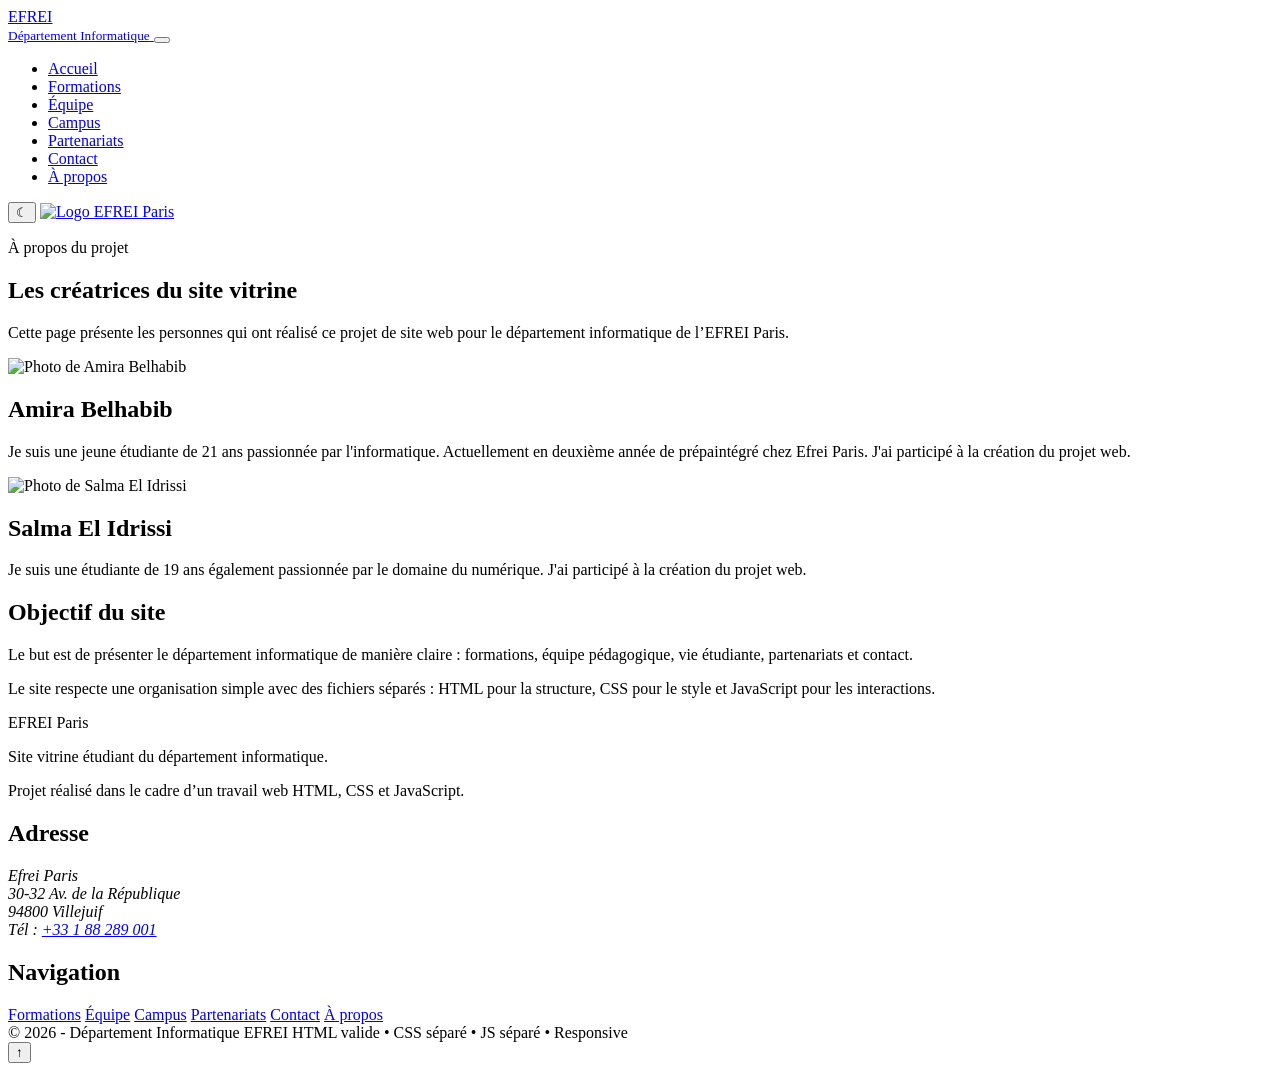
==== apropos.html @ 46a9dda2 "Add files via upload" ====
<!DOCTYPE html>
<html lang="fr">
<head>
  <meta charset="UTF-8">
  <meta name="viewport" content="width=device-width, initial-scale=1.0">
  <meta name="description" content="À propos du projet - Site vitrine du département informatique EFREI Paris">
  <title>À propos - EFREI Informatique</title>
  <link rel="stylesheet" href="css/style.css">
</head>
<body>
<header class="site-header" id="top">
  <nav class="navbar" aria-label="Navigation principale">
    <a class="brand" href="index.html" aria-label="Accueil EFREI informatique">
      <span>EFREI<br><small>Département Informatique</small></span>
    </a>
    <button class="nav-toggle" id="navToggle" aria-label="Ouvrir le menu" aria-expanded="false"><span></span><span></span><span></span></button>
    <ul class="nav-links" id="navLinks">
      <li><a href="index.html">Accueil</a></li>
      <li><a href="formations.html">Formations</a></li>
      <li><a href="equipe.html">Équipe</a></li>
      <li><a href="campus.html">Campus</a></li>
      <li><a href="partenariats.html">Partenariats</a></li>
      <li><a href="contact.html">Contact</a></li>
      <li><a href="apropos.html">À propos</a></li>
    </ul>
    <button class="theme-btn" id="themeBtn" type="button" aria-label="Changer le thème">☾</button>
    <a class="header-logo" href="index.html" aria-label="Logo EFREI Paris">
      <img src="images/logo-efrei.png" alt="Logo EFREI Paris">
    </a>
  </nav>
</header>
<main class="page about-page">
  <section class="container reveal">
    <div class="section-title centered-title">
      <p class="eyebrow">À propos du projet</p>
      <h1>Les créatrices du site vitrine</h1>
      <p>Cette page présente les personnes qui ont réalisé ce projet de site web pour le département informatique de l’EFREI Paris.</p>
    </div>

    <div class="creator-grid">
      <article class="creator-card shine">
        <div class="creator-photo"><img src="images/amira-belhabib.png" alt="Photo de Amira Belhabib"></div>
        <h2>Amira Belhabib</h2>
        <p>Je suis une jeune étudiante de 21 ans passionnée par l'informatique. Actuellement en deuxième année de prépaintégré chez Efrei Paris. J'ai participé à la création du projet web.</p>
      </article>

      <article class="creator-card shine">
        <div class="creator-photo"><img src="images/salma-el-idrissi.png" alt="Photo de Salma El Idrissi"></div>
        <h2>Salma El Idrissi</h2>
        <p>Je suis une étudiante de 19 ans également passionnée par le domaine du numérique. J'ai participé à la création du projet web.</p>
      </article>
    </div>

    <section class="project-note reveal">
      <h2>Objectif du site</h2>
      <p>Le but est de présenter le département informatique de manière claire : formations, équipe pédagogique, vie étudiante, partenariats et contact.</p>
      <p>Le site respecte une organisation simple avec des fichiers séparés : HTML pour la structure, CSS pour le style et JavaScript pour les interactions.</p>
    </section>
  </section>
</main>
<footer class="footer">
  <div class="footer-wave" aria-hidden="true"></div>
  <div class="container footer-grid advanced-footer">
    <div class="footer-brand">
      <p class="footer-logo-text">EFREI Paris</p>
      <p>Site vitrine étudiant du département informatique.</p>
      <p class="footer-small">Projet réalisé dans le cadre d’un travail web HTML, CSS et JavaScript.</p>
    </div>
    <div class="footer-contact">
      <h2>Adresse</h2>
      <address>
        Efrei Paris<br>
        30-32 Av. de la République<br>
        94800 Villejuif<br>
        Tél : <a href="tel:+33188289001">+33 1 88 289 001</a>
      </address>
    </div>
    <div class="footer-links">
      <h2>Navigation</h2>
      <a href="formations.html">Formations</a>
      <a href="equipe.html">Équipe</a>
      <a href="campus.html">Campus</a>
      <a href="partenariats.html">Partenariats</a>
      <a href="contact.html">Contact</a>
      <a href="apropos.html">À propos</a>
    </div>
  </div>
  <div class="container footer-bottom">
    <span>© 2026 - Département Informatique EFREI</span>
    <span>HTML valide • CSS séparé • JS séparé • Responsive</span>
  </div>
</footer>
<button class="back-top" id="backTop" aria-label="Retour en haut">↑</button>
<script src="js/script.js"></script>
</body>
</html>
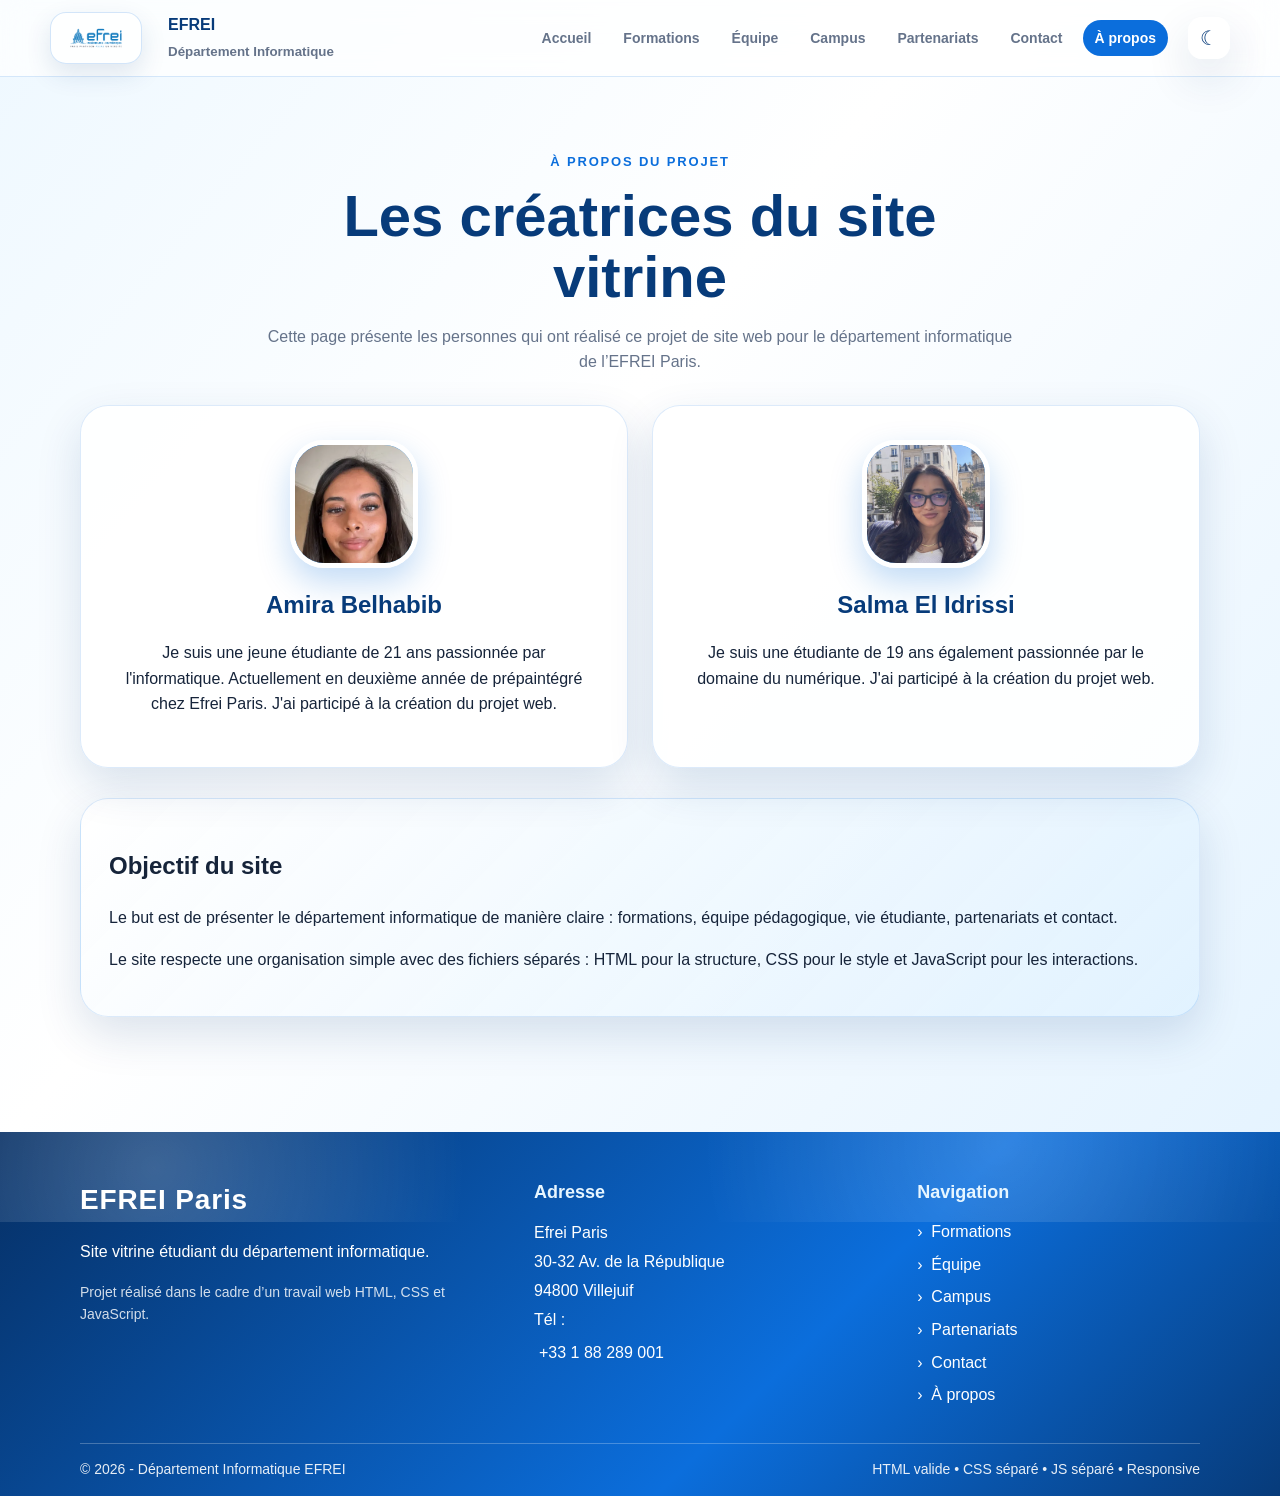
==== commit 20ef7534: "Update apropos.html" ====
--- a/apropos.html
+++ b/apropos.html
@@ -5,7 +5,7 @@
   <meta name="viewport" content="width=device-width, initial-scale=1.0">
   <meta name="description" content="À propos du projet - Site vitrine du département informatique EFREI Paris">
   <title>À propos - EFREI Informatique</title>
-  <link rel="stylesheet" href="css/style.css">
+  <link rel="stylesheet" href="css/style.css"> 
 </head>
 <body>
 <header class="site-header" id="top">
--- a/css/style.css
+++ b/css/style.css
@@ -0,0 +1,132 @@
+
+:root{--light:#eef8ff;--blue:#0b6edc;--blue2:#073b7a;--dark:#07172e;--white:#fff;--text:#16243a;--muted:#65738a;--card:rgba(255,255,255,.88);--shadow:0 18px 45px rgba(7,59,122,.14);--radius:22px}*{box-sizing:border-box}html{scroll-behavior:smooth}body{margin:0;font-family:Arial,Helvetica,sans-serif;background:linear-gradient(130deg,#eef8ff 0%,#fff 38%,#dff1ff 100%);color:var(--text);line-height:1.6;min-height:100vh}body.dark{--light:#08162b;--white:#10213d;--text:#edf6ff;--muted:#b6c6dd;--card:rgba(16,33,61,.9);background:radial-gradient(circle at top left,#123b73,#061124 60%)}a{color:inherit;text-decoration:none}img{max-width:100%;display:block}.container{width:min(1120px,92%);margin:auto}.site-header{position:sticky;top:0;z-index:10;background:rgba(255,255,255,.72);backdrop-filter:blur(14px);border-bottom:1px solid rgba(11,110,220,.16)}body.dark .site-header{background:rgba(6,17,36,.78)}.navbar{width:min(1180px,94%);margin:auto;display:flex;align-items:center;gap:20px;min-height:76px}.brand{display:flex;align-items:center;gap:11px;font-weight:800;color:var(--blue2)}body.dark .brand{color:#cce8ff}.brand-badge{background:linear-gradient(135deg,var(--blue),var(--blue2));color:white;width:43px;height:43px;border-radius:14px;display:grid;place-items:center;font-size:25px;box-shadow:0 10px 25px rgba(11,110,220,.34)}.brand small{font-weight:600;color:var(--muted)}.nav-links{margin-left:auto;display:flex;gap:8px;list-style:none;padding:0}.nav-links a{padding:10px 12px;border-radius:999px;color:var(--muted);font-weight:700;font-size:14px}.nav-links a:hover,.nav-links a.active{background:var(--blue);color:white}.theme-btn,.nav-toggle{border:0;background:var(--card);border-radius:14px;box-shadow:var(--shadow);cursor:pointer}.theme-btn{width:42px;height:42px;color:var(--blue2);font-size:20px}.nav-toggle{display:none;padding:10px}.nav-toggle span{display:block;width:23px;height:3px;background:var(--blue2);margin:4px;border-radius:4px}.hero{width:min(1180px,94%);margin:38px auto 55px;display:grid;grid-template-columns:1.05fr .95fr;gap:34px;align-items:center}.hero-text{background:linear-gradient(145deg,rgba(255,255,255,.82),rgba(238,248,255,.82));border:1px solid rgba(11,110,220,.15);border-radius:32px;padding:44px;box-shadow:var(--shadow);position:relative;overflow:hidden}.hero-text:before{content:"";position:absolute;inset:-50% auto auto -20%;width:320px;height:320px;background:rgba(11,110,220,.11);border-radius:50%}.hero-text>*{position:relative}.eyebrow{text-transform:uppercase;letter-spacing:.14em;color:var(--blue);font-size:13px;font-weight:800}.hero h1,.page h1{font-size:clamp(34px,5vw,58px);line-height:1.05;margin:8px 0 16px;color:var(--blue2)}body.dark .hero h1,body.dark .page h1{color:#d8eeff}.btn{display:inline-block;padding:13px 18px;border-radius:14px;font-weight:800;border:2px solid transparent;margin:5px}.btn.primary{background:var(--blue);color:white;box-shadow:0 12px 28px rgba(11,110,220,.3)}.btn.secondary{background:transparent;color:var(--blue2);border-color:rgba(11,110,220,.25)}body.dark .btn.secondary{color:#d8eeff}.slider{position:relative;border-radius:32px;overflow:hidden;box-shadow:var(--shadow);min-height:440px;background:#d7eafa}.slide{display:none;margin:0;position:absolute;inset:0}.slide.active{display:block;animation:zoomIn .7s ease}.slide img{width:100%;height:100%;object-fit:cover;min-height:440px}.slide:after{content:"";position:absolute;inset:0;background:linear-gradient(0deg,rgba(7,23,46,.65),transparent 55%)}.slide figcaption{position:absolute;left:24px;bottom:22px;color:white;font-weight:800;font-size:25px;z-index:1}.slide-btn{position:absolute;top:50%;transform:translateY(-50%);border:0;background:rgba(255,255,255,.85);width:42px;height:42px;border-radius:50%;font-size:30px;cursor:pointer}.prev{left:14px}.next{right:14px}.dots{position:absolute;bottom:15px;right:18px;display:flex;gap:8px}.dots button{width:11px;height:11px;border-radius:50%;border:0;background:rgba(255,255,255,.55);cursor:pointer}.dots button.active{background:white;transform:scale(1.35)}.stats{display:grid;grid-template-columns:repeat(4,1fr);gap:18px}.stats article,.card,.news-card,.teacher-card,.contact-card,.contact-form,.salary-box{background:var(--card);border:1px solid rgba(11,110,220,.14);border-radius:var(--radius);padding:24px;box-shadow:var(--shadow)}.counter{font-size:38px;color:var(--blue);font-weight:900}.section-title{margin:45px 0 22px}.section-title h2{font-size:34px;color:var(--blue2);margin:0}body.dark .section-title h2{color:#d8eeff}.news-grid,.cards{display:grid;grid-template-columns:repeat(3,1fr);gap:22px}.news-card span,.teacher-card span{background:var(--light);color:var(--blue2);padding:6px 10px;border-radius:999px;font-weight:800;font-size:13px}.news-card:hover,.card:hover,.teacher-card:hover{transform:translateY(-7px);box-shadow:0 24px 55px rgba(7,59,122,.22)}.quick{display:grid;grid-template-columns:repeat(3,1fr);gap:16px;margin-top:35px}.quick a{background:linear-gradient(135deg,var(--blue),var(--blue2));color:white;padding:22px;border-radius:20px;font-weight:900;text-align:center}.page{padding:30px 0 60px}.toolbar{display:flex;gap:12px;margin-bottom:20px}.toolbar input,.toolbar select,input,textarea,select{width:100%;padding:13px;border:2px solid rgba(11,110,220,.16);border-radius:14px;background:var(--white);color:var(--text)}textarea{min-height:140px;resize:vertical}.more-content{max-height:0;overflow:hidden;transition:max-height .35s ease}.formation-card.open .more-content{max-height:220px}.more-btn,.tab,.filter,.accordion button,.expertise-grid button{cursor:pointer;border:0;border-radius:14px;background:var(--light);color:var(--blue2);font-weight:800;padding:11px 15px}.tab.active,.filter.active{background:var(--blue);color:white}.tabs,.project-filter{display:flex;gap:10px;flex-wrap:wrap;margin-bottom:22px}.tab-panel{display:none}.tab-panel.active{display:block}.teacher-card{text-align:center}.avatar{width:72px;height:72px;margin:auto;border-radius:22px;background:linear-gradient(135deg,var(--blue),#8fd6ff);color:white;display:grid;place-items:center;font-size:25px;font-weight:900}.expertise-grid{display:grid;grid-template-columns:repeat(4,1fr);gap:12px}.info-box,.empty,.form-status{background:var(--light);border-radius:16px;padding:16px;color:var(--muted)}.empty{display:none}.timeline{display:grid;grid-template-columns:repeat(3,1fr);gap:20px}.timeline article{border-left:5px solid var(--blue);padding:18px;background:var(--card);border-radius:0 var(--radius) var(--radius) 0;box-shadow:var(--shadow)}.timeline span{font-size:34px;font-weight:900;color:rgba(11,110,220,.3)}.project.hide,.formation-card.hide{display:none}.testimonial{font-size:25px;background:linear-gradient(135deg,var(--blue2),var(--blue));color:white;border-radius:24px;padding:30px;margin:30px 0 0}.shine{position:relative;overflow:hidden}.shine:after{content:"";position:absolute;top:0;left:-80%;width:45%;height:100%;background:linear-gradient(90deg,transparent,rgba(255,255,255,.38),transparent);transform:skewX(-18deg)}.shine:hover:after{animation:shine .9s}.salary-box{margin-top:25px}.contact-layout{display:grid;grid-template-columns:1fr .9fr;gap:25px}.contact-form label{display:block;font-weight:800;margin-bottom:13px}.contact-form input,.contact-form textarea,.contact-form select{margin-top:6px}.contact-form .error{border-color:#d33;background:#fff5f5}.accordion div{display:none;padding:0 12px}.accordion div.open{display:block}.footer{margin-top:40px;background:var(--blue2);color:white;padding:32px 0}.footer-grid{display:flex;justify-content:space-between;gap:20px}.footer a{display:block;margin:5px}.back-top{position:fixed;right:18px;bottom:18px;width:48px;height:48px;border:0;border-radius:50%;background:var(--blue);color:white;font-size:22px;box-shadow:var(--shadow);cursor:pointer;opacity:0;pointer-events:none;transition:.25s}.back-top.visible{opacity:1;pointer-events:auto}.reveal{opacity:0;transform:translateY(28px);transition:.7s}.reveal.visible{opacity:1;transform:none}@keyframes zoomIn{from{opacity:.45;transform:scale(1.03)}to{opacity:1;transform:scale(1)}}@keyframes shine{to{left:130%}}@media(max-width:850px){.nav-toggle{display:block;margin-left:auto}.nav-links{position:absolute;top:76px;left:3%;right:3%;display:none;flex-direction:column;background:var(--white);padding:15px;border-radius:18px;box-shadow:var(--shadow)}.nav-links.open{display:flex}.hero,.contact-layout{grid-template-columns:1fr}.stats,.news-grid,.cards,.timeline,.expertise-grid,.quick{grid-template-columns:1fr}.toolbar{flex-direction:column}.footer-grid{display:block}.slider,.slide img{min-height:310px}}
+
+
+/* Logo EFREI placé en haut à droite */
+.header-logo{width:92px;height:52px;border-radius:16px;background:rgba(255,255,255,.72);border:1px solid rgba(11,110,220,.18);display:flex;align-items:center;justify-content:center;padding:8px;box-shadow:0 10px 26px rgba(7,59,122,.12);transition:.25s}
+.header-logo:hover{transform:translateY(-2px);box-shadow:0 15px 32px rgba(7,59,122,.2)}
+.header-logo img{max-width:100%;max-height:100%;object-fit:contain}
+body.dark .header-logo{background:rgba(16,33,61,.85)}
+
+/* Photos professeurs */
+.teacher-grid{align-items:stretch}
+.teacher-card{position:relative;overflow:hidden}
+.teacher-card:before{content:"";position:absolute;left:0;right:0;top:0;height:86px;background:linear-gradient(135deg,rgba(11,110,220,.18),rgba(143,214,255,.28));z-index:0}
+.teacher-card>*{position:relative;z-index:1}
+.teacher-photo{width:118px;height:118px;margin:10px auto 14px;border-radius:28px;object-fit:cover;border:5px solid var(--white);box-shadow:0 12px 30px rgba(7,59,122,.22);background:linear-gradient(135deg,#c9eaff,#f8fcff)}
+.teacher-card:hover .teacher-photo{transform:scale(1.04);transition:.25s}
+
+/* Footer amélioré */
+.footer{position:relative;margin-top:55px;background:linear-gradient(135deg,#062f64,#0b6edc 62%,#073b7a);color:white;padding:46px 0 16px;overflow:hidden}
+.footer-wave{position:absolute;inset:0 auto auto 0;width:100%;height:90px;background:radial-gradient(circle at 12% 40%,rgba(255,255,255,.24),transparent 28%),radial-gradient(circle at 78% 12%,rgba(255,255,255,.18),transparent 30%);opacity:.9}
+.advanced-footer{position:relative;display:grid;grid-template-columns:1.2fr 1fr .8fr;gap:30px;align-items:start}
+.footer-logo-text{font-size:28px;font-weight:900;margin:0 0 8px;letter-spacing:.03em}
+.footer h2{font-size:18px;margin:0 0 12px;color:#e7f6ff}.footer address{font-style:normal;line-height:1.8}.footer a{color:white;text-decoration:none}.footer a:hover{text-decoration:underline}.footer-links a{display:block;margin:7px 0;padding-left:14px;position:relative}.footer-links a:before{content:"›";position:absolute;left:0}.footer-small{opacity:.82;font-size:14px}.footer-bottom{position:relative;border-top:1px solid rgba(255,255,255,.28);margin-top:28px;padding-top:14px;display:flex;justify-content:space-between;gap:18px;font-size:14px;opacity:.9}
+
+/* Page À propos */
+.centered-title{text-align:center;max-width:760px;margin-left:auto;margin-right:auto}.centered-title p:last-child{color:var(--muted)}.creator-grid{display:grid;grid-template-columns:repeat(2,1fr);gap:24px;margin-top:30px}.creator-card{background:var(--card);border:1px solid rgba(11,110,220,.14);border-radius:28px;padding:34px;text-align:center;box-shadow:var(--shadow);transition:.25s}.creator-card:hover{transform:translateY(-8px)}.creator-photo{width:96px;height:96px;margin:0 auto 18px;border-radius:30px;background:linear-gradient(135deg,var(--blue),#8fd6ff);color:white;display:grid;place-items:center;font-size:32px;font-weight:900;box-shadow:0 14px 32px rgba(11,110,220,.25)}.creator-card h2{margin:8px 0;color:var(--blue2)}body.dark .creator-card h2{color:#d8eeff}.creator-card span{display:inline-block;background:var(--light);color:var(--blue2);padding:8px 12px;border-radius:999px;font-weight:800;font-size:13px}.project-note{margin-top:30px;background:linear-gradient(135deg,rgba(255,255,255,.9),rgba(223,241,255,.82));border:1px solid rgba(11,110,220,.14);border-radius:28px;padding:28px;box-shadow:var(--shadow)}body.dark .project-note{background:var(--card)}
+
+@media(max-width:1000px){.header-logo{width:78px}.advanced-footer{grid-template-columns:1fr 1fr}.footer-brand{grid-column:1/-1}}
+@media(max-width:850px){.header-logo{position:absolute;right:74px;top:12px;width:72px;height:48px}.theme-btn{margin-right:82px}.creator-grid,.advanced-footer{grid-template-columns:1fr}.footer-bottom{display:block}.teacher-photo{width:104px;height:104px}}
+
+
+/* Correction : le vrai logo EFREI reste toujours en haut à droite */
+.navbar{
+  position:relative;
+  padding-right:125px;
+}
+.header-logo{
+  position:absolute;
+  right:0;
+  top:50%;
+  transform:translateY(-50%);
+  margin-left:0;
+}
+.header-logo:hover{
+  transform:translateY(-50%) scale(1.03);
+}
+.brand-badge{
+  font-size:21px;
+}
+
+/* Photos des créatrices dans la page À propos */
+.creator-photo{
+  width:128px;
+  height:128px;
+  margin:0 auto 18px;
+  border-radius:34px;
+  overflow:hidden;
+  background:linear-gradient(135deg,var(--blue),#8fd6ff);
+  box-shadow:0 14px 32px rgba(11,110,220,.25);
+  border:5px solid var(--white);
+}
+.creator-photo img{
+  width:100%;
+  height:100%;
+  object-fit:cover;
+}
+.creator-placeholder{
+  width:100%;
+  height:100%;
+  display:grid;
+  place-items:center;
+  color:white;
+  font-size:32px;
+  font-weight:900;
+}
+
+@media(max-width:850px){
+  .navbar{padding-right:86px;}
+  .header-logo{right:8px;top:50%;width:72px;height:48px;}
+  .theme-btn{order:3;margin-left:auto;margin-right:10px;}
+  .nav-toggle{order:4;margin-left:0;}
+  .nav-links{order:5;}
+}
+
+
+/* Correction demandée : logo EFREI à gauche */
+.navbar{
+  position:relative;
+  padding-left:118px;
+  padding-right:0;
+}
+.header-logo{
+  position:absolute;
+  left:0;
+  right:auto;
+  top:50%;
+  transform:translateY(-50%);
+}
+.header-logo:hover{
+  transform:translateY(-50%) scale(1.03);
+}
+.brand{margin-left:0;}
+
+/* Tableau des permanences */
+.permanence-section{margin-top:20px;}
+.permanence-tools{display:grid;grid-template-columns:1fr 220px;gap:14px;margin:0 0 18px;}
+.table-wrapper{overflow-x:auto;background:var(--card);border:1px solid rgba(11,110,220,.16);border-radius:24px;box-shadow:var(--shadow);padding:10px;}
+.permanence-table{width:100%;border-collapse:collapse;min-width:760px;}
+.permanence-table caption{text-align:left;font-weight:900;color:var(--blue2);padding:14px 12px 18px;font-size:20px;}
+body.dark .permanence-table caption{color:#d8eeff;}
+.permanence-table th,.permanence-table td{padding:15px 14px;text-align:left;border-bottom:1px solid rgba(11,110,220,.13);}
+.permanence-table th{background:linear-gradient(135deg,var(--blue),var(--blue2));color:white;font-size:14px;text-transform:uppercase;letter-spacing:.06em;}
+.permanence-table th:first-child{border-top-left-radius:16px;}
+.permanence-table th:last-child{border-top-right-radius:16px;}
+.permanence-table tbody tr{transition:.22s;}
+.permanence-table tbody tr:nth-child(even){background:rgba(11,110,220,.045);}
+.permanence-table tbody tr:hover{background:rgba(11,110,220,.12);transform:scale(1.005);}
+.permanence-table tbody tr.next-session{outline:3px solid rgba(11,110,220,.35);background:rgba(143,214,255,.22);}
+.permanence-table td:nth-child(3){font-weight:900;color:var(--blue2);}
+body.dark .permanence-table td:nth-child(3){color:#d8eeff;}
+.permanence-table tr.hide{display:none;}
+.permanence-note{margin-top:14px;background:linear-gradient(135deg,rgba(11,110,220,.1),rgba(143,214,255,.18));border-left:5px solid var(--blue);border-radius:16px;padding:15px 18px;color:var(--muted);}
+
+@media(max-width:850px){
+  .navbar{padding-left:90px;padding-right:0;}
+  .header-logo{left:8px;right:auto;top:50%;width:72px;height:48px;}
+  .brand{font-size:14px;}
+  .theme-btn{order:3;margin-left:auto;margin-right:0;}
+  .nav-toggle{order:4;margin-left:0;}
+  .permanence-tools{grid-template-columns:1fr;}
+}
